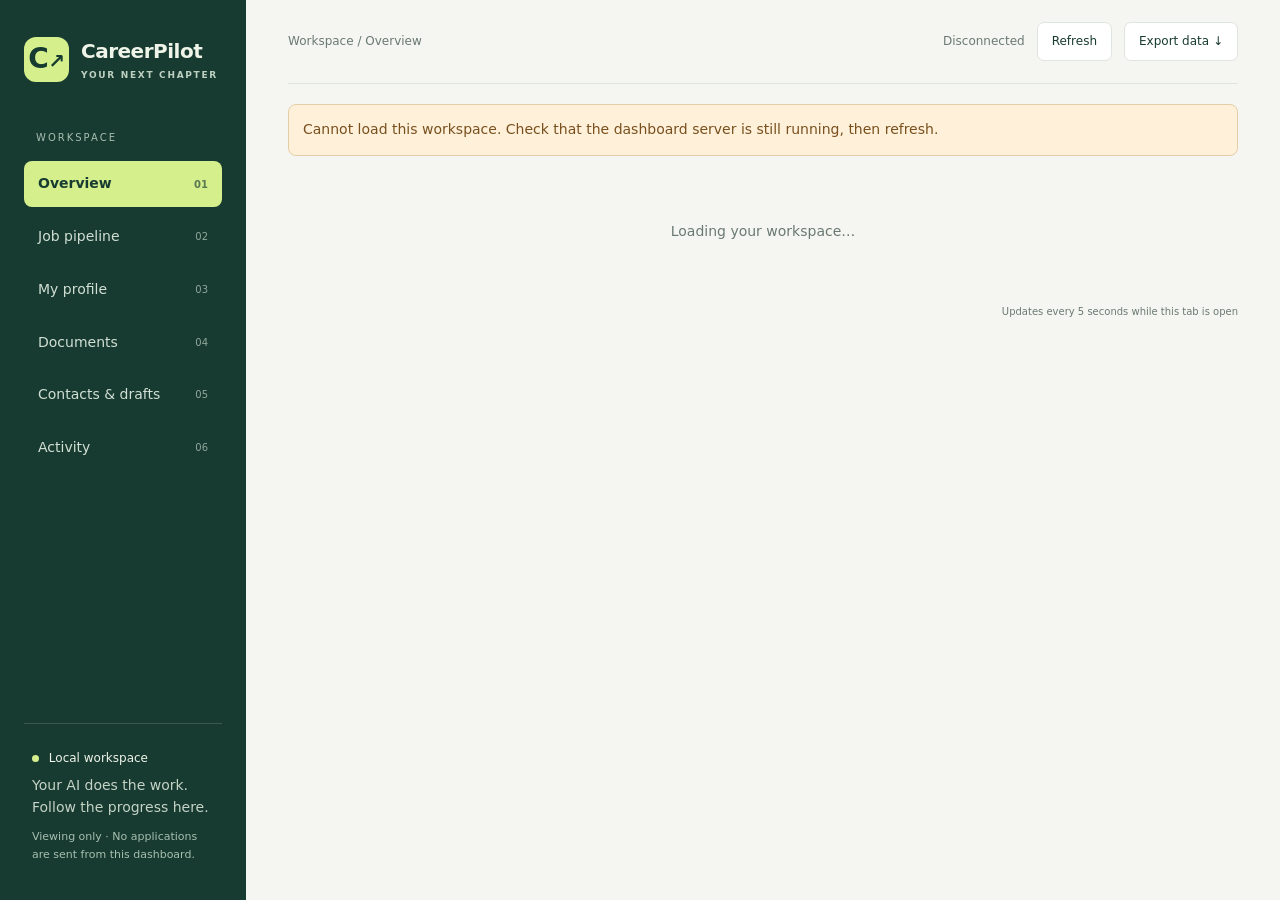
==== skills/careerpilot/assets/dashboard/index.html @ f0cd2e93 "Rename AI Job Toolkit to CareerPilot" ====
<!doctype html>
<html lang="en">
<head>
  <meta charset="utf-8">
  <meta name="viewport" content="width=device-width, initial-scale=1">
  <title>CareerPilot · Dashboard</title>
  <link rel="stylesheet" href="style.css">
  <script src="app.js" defer></script>
</head>
<body>
  <aside class="sidebar">
    <a class="brand" href="#overview"><span class="brand-mark">C<span>↗</span></span><span>CareerPilot<small>YOUR NEXT CHAPTER</small></span></a>
    <div class="nav-label">WORKSPACE</div>
    <nav aria-label="Main navigation">
      <button data-view="overview" class="active">Overview <span>01</span></button>
      <button data-view="jobs">Job pipeline <span>02</span></button>
      <button data-view="profile">My profile <span>03</span></button>
      <button data-view="documents">Documents <span>04</span></button>
      <button data-view="contacts">Contacts & drafts <span>05</span></button>
      <button data-view="activity">Activity <span>06</span></button>
    </nav>
    <div class="sidebar-note"><span class="live-dot"></span> Local workspace<p>Your AI does the work.<br>Follow the progress here.</p><small>Viewing only · No applications are sent from this dashboard.</small></div>
  </aside>
  <main>
    <header class="topbar"><span id="breadcrumb">Workspace / Overview</span><div class="top-actions"><span id="sync" role="status">Connecting…</span><button id="refresh" class="quiet">Refresh</button><a class="quiet" href="api/export" download>Export data ↓</a></div></header>
    <div id="error" role="alert" hidden></div>
    <div id="content" aria-live="off"><div class="empty">Loading your workspace…</div></div>
    <footer><span id="workspace"></span><span>Updates every 5 seconds while this tab is open</span></footer>
  </main>
  <dialog id="detail" aria-labelledby="detail-title"><div class="dialog-top"><span>APPLICATION DETAILS</span><button id="close-detail" class="quiet" aria-label="Close application details">Close ×</button></div><div id="detail-content"></div></dialog>
  <dialog id="prompt-dialog" aria-labelledby="prompt-title"><h2 id="prompt-title">Continue with your AI</h2><p>Copy this request into your Codex, Claude Code, or compatible agent chat. This dashboard does not start the agent.</p><label for="prompt-text">Request</label><textarea id="prompt-text" readonly rows="5"></textarea><div class="top-actions"><button id="copy-prompt" class="primary">Copy request</button><button id="close-prompt" class="quiet">Close</button></div><p id="copy-status" role="status"></p></dialog>
</body>
</html>
---- skills/careerpilot/assets/dashboard/style.css ----
:root{color-scheme:light;--ink:#183b31;--muted:#6b7973;--line:#dfe5df;--paper:#f5f6f1;--green:#214e3d;--lime:#d5ef8d;--white:#fff;--amber:#8b5b15}*{box-sizing:border-box}body{margin:0;background:var(--paper);color:var(--ink);font:14px/1.55 "Segoe UI",system-ui,sans-serif}button,input,select,textarea{font:inherit}button,a{touch-action:manipulation}button{cursor:pointer}a{color:var(--green);text-underline-offset:3px}button:focus-visible,a:focus-visible,input:focus-visible,select:focus-visible,textarea:focus-visible{outline:3px solid #9ab85b;outline-offset:3px}[hidden]{display:none!important}.sidebar{position:fixed;inset:0 auto 0 0;width:246px;background:#183b31;color:#eff4e9;padding:36px 24px;display:flex;flex-direction:column}.brand{display:flex;align-items:center;gap:12px;text-decoration:none;color:inherit;font-weight:650;font-size:20px;letter-spacing:-.5px}.brand-mark{background:var(--lime);color:#183b31;border-radius:12px;font-size:28px;width:45px;height:45px;text-align:center}.brand-mark span{font-size:20px}.brand small{font-size:9px;display:block;letter-spacing:1.7px;margin-top:2px;color:#bed0c1}.nav-label{font-size:10px;letter-spacing:2px;color:#a7beb0;margin:47px 12px 16px}nav{display:grid;gap:7px}nav button{border:0;border-radius:8px;background:transparent;color:#d1dfd4;text-align:left;padding:12px 14px;display:flex;justify-content:space-between}nav button span{font-size:10px;opacity:.65;align-self:center}nav button:hover{background:#244b3d}nav button.active{background:var(--lime);color:#183b31;font-weight:650}.sidebar-note{margin-top:auto;border-top:1px solid #3b5a4b;padding:25px 8px 0;font-size:12px}.sidebar-note p{color:#c5d3c7;font-size:14px}.sidebar-note small{color:#a7beb0;font-size:11px}.live-dot{display:inline-block;width:7px;height:7px;background:var(--lime);border-radius:50%;margin-right:6px}main{margin-left:246px;padding:0 42px;max-width:1850px}.topbar{min-height:84px;display:flex;align-items:center;justify-content:space-between;gap:15px;border-bottom:1px solid var(--line);color:var(--muted);font-size:12px}.top-actions{display:flex;align-items:center;gap:12px;flex-wrap:wrap}.quiet,.primary,.text-button{border:1px solid var(--line);background:white;border-radius:7px;color:var(--ink);padding:9px 14px;text-decoration:none;font-size:12px}.quiet:hover{background:#edf1e8}.primary{background:var(--green);color:white;border-color:var(--green);font-weight:600}.primary:hover{background:#153b2c}.text-button{border:0;background:none;padding:0;font-weight:650;font-size:14px;text-align:left}.text-button:hover{text-decoration:underline}#content{padding:35px 0 10px}.page-heading{display:flex;justify-content:space-between;align-items:center;gap:16px;margin-bottom:25px}.eyebrow{font-size:10px;font-weight:650;letter-spacing:2px;color:var(--muted);text-transform:uppercase}h1{font-size:34px;font-weight:600;letter-spacing:-1.2px;margin:3px 0 8px;line-height:1.2}h2{font-size:18px;letter-spacing:-.3px;margin:0 0 8px}h3{font-size:14px;margin:0 0 6px}p{margin:8px 0}small,.muted{color:var(--muted)}.page-heading p{color:var(--muted);margin:0}.hero{background:#e9eedc;border:1px solid #dbe4c8;border-radius:14px;padding:26px 30px;display:flex;justify-content:space-between;align-items:center;gap:22px;margin-bottom:24px}.hero h2{font-size:25px;font-weight:550}.hero p{max-width:650px;color:#5d6e5a}.stats{display:grid;grid-template-columns:repeat(4,minmax(0,1fr));gap:16px;margin-bottom:24px}.stat{background:white;border:1px solid var(--line);border-radius:11px;padding:20px;text-align:left;color:var(--ink)}.stat:hover{border-color:#a9bd9a}.stat strong{display:block;font-size:34px;font-weight:550;letter-spacing:-1px;margin:9px 0 0}.stat small{font-size:11px}.stat .label{font-size:12px;color:var(--muted)}.grid{display:grid;grid-template-columns:minmax(0,1.5fr) minmax(280px,1fr);gap:22px}.panel{background:white;border:1px solid var(--line);border-radius:12px;padding:24px;margin-bottom:22px;min-width:0}.panel-head{display:flex;align-items:center;justify-content:space-between;gap:12px;margin-bottom:17px}.panel-head h2{margin:0}.panel-head small{font-size:11px}.row{padding:15px 0;border-bottom:1px solid #edf0eb;display:flex;align-items:flex-start;justify-content:space-between;gap:18px}.row:last-child{border-bottom:0;padding-bottom:0}.row:first-child{padding-top:0}.row small{display:block;margin-top:3px}.row>div{min-width:0;overflow-wrap:anywhere}.pill{white-space:nowrap;display:inline-block;border-radius:5px;background:#eff2ed;color:#59665b;font-size:11px;padding:4px 8px;font-weight:600}.pill.green{background:#e6efdb;color:#3b622d}.pill.amber{background:#fff0d9;color:#885716}.pill.blue{background:#e8eff4;color:#426276}.pill.red{background:#f8e8e3;color:#914b35}.empty{padding:30px 15px;text-align:center;color:var(--muted)}.empty strong{display:block;color:var(--ink);font-size:16px;font-weight:550}.empty p{max-width:460px;margin:8px auto 18px}.toolbar{display:flex;gap:12px;flex-wrap:wrap;margin-bottom:20px}.toolbar input{flex:1;min-width:200px}.toolbar input,.toolbar select{border:1px solid var(--line);border-radius:8px;background:white;padding:11px 14px;color:var(--ink)}.table-wrap{overflow-x:auto;background:white;border:1px solid var(--line);border-radius:12px}table{width:100%;border-collapse:collapse;text-align:left}th{font-weight:550;color:var(--muted);font-size:11px;background:#fafbf7;letter-spacing:.5px}th,td{padding:17px 20px;border-bottom:1px solid #edf0eb;vertical-align:top}tr:last-child td{border:0}td small{display:block;margin-top:4px}td .text-button{min-width:160px}.fit{font-size:19px;font-weight:600;white-space:nowrap}.fit small{font-size:11px;font-weight:400;display:inline}.count-label{font-size:12px;color:var(--muted);margin-bottom:12px}.steps{display:grid;gap:15px}.step{display:flex;gap:12px;align-items:flex-start}.step-num{border:1px solid var(--line);border-radius:50%;width:28px;height:28px;display:grid;place-items:center;flex-shrink:0;font-size:12px}.step.done .step-num{background:#e6efdb;border-color:#e6efdb}.step p{font-size:12px;color:var(--muted);margin:1px 0}.callout{border-left:3px solid #b9cd87;background:#f2f5e9;padding:14px 18px;margin:15px 0}.callout.warning{background:#fff6e8;border-color:#d2a65e}.chips{display:flex;gap:7px;flex-wrap:wrap}.chip{background:#eff3e7;border-radius:6px;padding:5px 10px;font-size:12px}.facts{margin:0;display:grid;grid-template-columns:minmax(120px,190px) minmax(0,1fr);gap:12px 20px}.facts dt{font-size:12px;color:var(--muted);overflow-wrap:anywhere}.facts dd{margin:0;min-width:0;overflow-wrap:anywhere}.facts .facts{grid-template-columns:minmax(90px,140px) minmax(0,1fr);font-size:13px}.value-list{margin:0;padding-left:18px}.value-list li{padding-bottom:7px}.prose{white-space:pre-wrap;overflow-wrap:anywhere;font-family:inherit;margin:0}.link-row{display:flex;gap:14px;flex-wrap:wrap;font-size:12px;margin-top:10px}details{border-top:1px solid var(--line);padding:14px 0}summary{cursor:pointer;font-weight:600;margin-bottom:12px}.date{font-size:11px;color:var(--muted);white-space:nowrap}.timeline-item{border-left:2px solid #dce6ce;padding:0 0 22px 18px;margin-left:4px}.timeline-item p{margin:3px 0;font-size:13px}.timeline-item:last-child{padding-bottom:0}.warning-text{color:var(--amber)}#error{background:#fff0d9;border:1px solid #e5cda5;border-radius:8px;padding:14px;margin-top:20px;color:#78501e}footer{display:flex;justify-content:space-between;flex-wrap:wrap;gap:10px;padding:22px 0 30px;color:var(--muted);font-size:10px;overflow-wrap:anywhere}dialog{border:1px solid var(--line);border-radius:15px;max-width:850px;width:calc(100% - 40px);max-height:90vh;padding:28px;color:var(--ink);box-shadow:0 20px 100px #10261c30}dialog::backdrop{background:#132c2366}#prompt-dialog{max-width:620px}textarea{display:block;width:100%;margin:8px 0 15px;border:1px solid var(--line);border-radius:8px;padding:12px;resize:vertical}.dialog-top{display:flex;align-items:center;justify-content:space-between;gap:15px;font-size:10px;letter-spacing:1px;color:var(--muted);margin-bottom:22px}dialog h2{font-size:25px}dialog h3{margin:20px 0 10px}.detail-meta{display:flex;align-items:center;gap:10px;flex-wrap:wrap;margin-bottom:15px}.detail-section{padding:18px 0;border-top:1px solid var(--line)}.detail-section h3{margin-top:0}.mobile-only{display:none}@media(min-width:1600px){main{padding:0 60px}.stats{gap:24px}}@media(max-width:1100px){.sidebar{width:205px;padding:28px 16px}main{margin-left:205px;padding:0 24px}.brand{font-size:18px}.grid{grid-template-columns:1fr}.stats{gap:10px}.stat{padding:15px}.topbar{align-items:flex-start;padding:20px 0;flex-direction:column}}@media(max-width:700px){.sidebar{position:static;width:auto;padding:18px 20px}.brand{font-size:20px}.brand small,.nav-label,.sidebar-note{display:none}nav{display:flex;overflow-x:auto;margin-top:18px;gap:6px}nav button{white-space:nowrap;padding:9px 12px;font-size:12px}nav button span{display:none}main{margin:0;padding:0 18px}.topbar{gap:10px;font-size:11px}.top-actions{gap:8px}#sync{font-size:10px}.quiet,.primary{padding:8px 10px}#content{padding-top:24px}.page-heading{align-items:flex-start}h1{font-size:29px}.hero{padding:22px;align-items:flex-start;flex-direction:column}.hero h2{font-size:22px}.stats{grid-template-columns:repeat(2,minmax(0,1fr))}.stat strong{font-size:28px}.panel{padding:18px}.facts{grid-template-columns:1fr;gap:5px}.facts dd{margin-bottom:10px}.facts .facts{grid-template-columns:1fr}.row{gap:8px}.row .pill{white-space:normal;text-align:right;max-width:100px}dialog{padding:20px}.page-heading .primary{max-width:120px}footer{font-size:9px}}
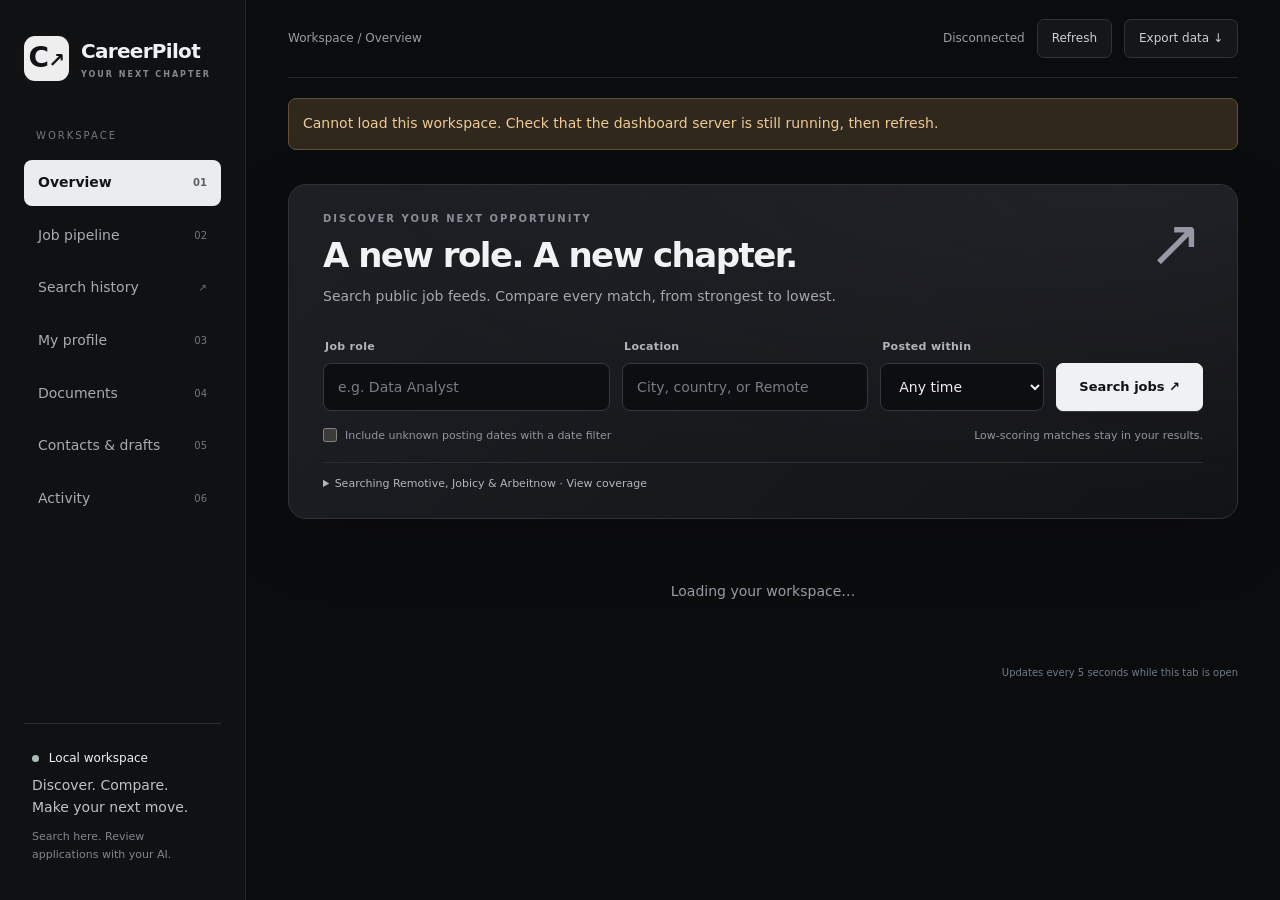
==== commit 51c3bca8: "Add dark dashboard, direct job search, posting dates and saved search lists" ====
--- a/skills/careerpilot/assets/dashboard/index.html
+++ b/skills/careerpilot/assets/dashboard/index.html
@@ -14,16 +14,29 @@
     <nav aria-label="Main navigation">
       <button data-view="overview" class="active">Overview <span>01</span></button>
       <button data-view="jobs">Job pipeline <span>02</span></button>
+      <button data-view="history">Search history <span>↗</span></button>
       <button data-view="profile">My profile <span>03</span></button>
       <button data-view="documents">Documents <span>04</span></button>
       <button data-view="contacts">Contacts & drafts <span>05</span></button>
       <button data-view="activity">Activity <span>06</span></button>
     </nav>
-    <div class="sidebar-note"><span class="live-dot"></span> Local workspace<p>Your AI does the work.<br>Follow the progress here.</p><small>Viewing only · No applications are sent from this dashboard.</small></div>
+    <div class="sidebar-note"><span class="live-dot"></span> Local workspace<p>Discover. Compare.<br>Make your next move.</p><small>Search here. Review applications with your AI.</small></div>
   </aside>
   <main>
     <header class="topbar"><span id="breadcrumb">Workspace / Overview</span><div class="top-actions"><span id="sync" role="status">Connecting…</span><button id="refresh" class="quiet">Refresh</button><a class="quiet" href="api/export" download>Export data ↓</a></div></header>
     <div id="error" role="alert" hidden></div>
+    <section class="search-hub" aria-labelledby="search-title">
+      <div class="search-heading"><div><div class="eyebrow">DISCOVER YOUR NEXT OPPORTUNITY</div><h1 id="search-title">A new role. A new chapter.</h1><p>Search public job feeds. Compare every match, from strongest to lowest.</p></div><span class="hub-mark" aria-hidden="true">↗</span></div>
+      <form id="job-search-form">
+        <div class="search-field"><label for="role-input">Job role</label><input id="role-input" name="role" placeholder="e.g. Data Analyst" required maxlength="120" autocomplete="off"></div>
+        <div class="search-field"><label for="location-input">Location</label><input id="location-input" name="location" placeholder="City, country, or Remote" required maxlength="120" autocomplete="off"></div>
+        <div class="search-field"><label for="posted-input">Posted within</label><select id="posted-input" name="posted_within"><option value="any">Any time</option><option value="1">Last 24 hours</option><option value="7">Last 7 days</option><option value="30">Last 30 days</option></select></div>
+        <button id="start-search" class="primary" type="submit">Search jobs <span aria-hidden="true">↗</span></button>
+      </form>
+      <div class="search-options"><label><input id="unknown-dates" type="checkbox"> Include unknown posting dates with a date filter</label><span>Low-scoring matches stay in your results.</span></div>
+      <div id="search-feedback" role="status" aria-live="polite"></div>
+      <details class="source-info"><summary>Searching Remotive, Jobicy & Arbeitnow · View coverage</summary><p>Remotive and Jobicy cover remote roles. Arbeitnow focuses on Europe, primarily Germany. Location matching is textual; check remote eligibility before applying. This is a limited set of public feeds, not every job board. LinkedIn and Indeed are not searched here.</p><p>Remotive’s public feed is delayed by 24 hours and cached for 6 hours. Jobicy’s feed covers the last 7 days. Jobicy and Arbeitnow are cached for 1 hour; each refresh reads up to 5 pages. Every saved list records source fetch times and any coverage limits. Unknown posting dates are never replaced by the fetch date.</p></details>
+    </section>
     <div id="content" aria-live="off"><div class="empty">Loading your workspace…</div></div>
     <footer><span id="workspace"></span><span>Updates every 5 seconds while this tab is open</span></footer>
   </main>
--- a/skills/careerpilot/assets/dashboard/style.css
+++ b/skills/careerpilot/assets/dashboard/style.css
@@ -1 +1,336 @@
-:root{color-scheme:light;--ink:#183b31;--muted:#6b7973;--line:#dfe5df;--paper:#f5f6f1;--green:#214e3d;--lime:#d5ef8d;--white:#fff;--amber:#8b5b15}*{box-sizing:border-box}body{margin:0;background:var(--paper);color:var(--ink);font:14px/1.55 "Segoe UI",system-ui,sans-serif}button,input,select,textarea{font:inherit}button,a{touch-action:manipulation}button{cursor:pointer}a{color:var(--green);text-underline-offset:3px}button:focus-visible,a:focus-visible,input:focus-visible,select:focus-visible,textarea:focus-visible{outline:3px solid #9ab85b;outline-offset:3px}[hidden]{display:none!important}.sidebar{position:fixed;inset:0 auto 0 0;width:246px;background:#183b31;color:#eff4e9;padding:36px 24px;display:flex;flex-direction:column}.brand{display:flex;align-items:center;gap:12px;text-decoration:none;color:inherit;font-weight:650;font-size:20px;letter-spacing:-.5px}.brand-mark{background:var(--lime);color:#183b31;border-radius:12px;font-size:28px;width:45px;height:45px;text-align:center}.brand-mark span{font-size:20px}.brand small{font-size:9px;display:block;letter-spacing:1.7px;margin-top:2px;color:#bed0c1}.nav-label{font-size:10px;letter-spacing:2px;color:#a7beb0;margin:47px 12px 16px}nav{display:grid;gap:7px}nav button{border:0;border-radius:8px;background:transparent;color:#d1dfd4;text-align:left;padding:12px 14px;display:flex;justify-content:space-between}nav button span{font-size:10px;opacity:.65;align-self:center}nav button:hover{background:#244b3d}nav button.active{background:var(--lime);color:#183b31;font-weight:650}.sidebar-note{margin-top:auto;border-top:1px solid #3b5a4b;padding:25px 8px 0;font-size:12px}.sidebar-note p{color:#c5d3c7;font-size:14px}.sidebar-note small{color:#a7beb0;font-size:11px}.live-dot{display:inline-block;width:7px;height:7px;background:var(--lime);border-radius:50%;margin-right:6px}main{margin-left:246px;padding:0 42px;max-width:1850px}.topbar{min-height:84px;display:flex;align-items:center;justify-content:space-between;gap:15px;border-bottom:1px solid var(--line);color:var(--muted);font-size:12px}.top-actions{display:flex;align-items:center;gap:12px;flex-wrap:wrap}.quiet,.primary,.text-button{border:1px solid var(--line);background:white;border-radius:7px;color:var(--ink);padding:9px 14px;text-decoration:none;font-size:12px}.quiet:hover{background:#edf1e8}.primary{background:var(--green);color:white;border-color:var(--green);font-weight:600}.primary:hover{background:#153b2c}.text-button{border:0;background:none;padding:0;font-weight:650;font-size:14px;text-align:left}.text-button:hover{text-decoration:underline}#content{padding:35px 0 10px}.page-heading{display:flex;justify-content:space-between;align-items:center;gap:16px;margin-bottom:25px}.eyebrow{font-size:10px;font-weight:650;letter-spacing:2px;color:var(--muted);text-transform:uppercase}h1{font-size:34px;font-weight:600;letter-spacing:-1.2px;margin:3px 0 8px;line-height:1.2}h2{font-size:18px;letter-spacing:-.3px;margin:0 0 8px}h3{font-size:14px;margin:0 0 6px}p{margin:8px 0}small,.muted{color:var(--muted)}.page-heading p{color:var(--muted);margin:0}.hero{background:#e9eedc;border:1px solid #dbe4c8;border-radius:14px;padding:26px 30px;display:flex;justify-content:space-between;align-items:center;gap:22px;margin-bottom:24px}.hero h2{font-size:25px;font-weight:550}.hero p{max-width:650px;color:#5d6e5a}.stats{display:grid;grid-template-columns:repeat(4,minmax(0,1fr));gap:16px;margin-bottom:24px}.stat{background:white;border:1px solid var(--line);border-radius:11px;padding:20px;text-align:left;color:var(--ink)}.stat:hover{border-color:#a9bd9a}.stat strong{display:block;font-size:34px;font-weight:550;letter-spacing:-1px;margin:9px 0 0}.stat small{font-size:11px}.stat .label{font-size:12px;color:var(--muted)}.grid{display:grid;grid-template-columns:minmax(0,1.5fr) minmax(280px,1fr);gap:22px}.panel{background:white;border:1px solid var(--line);border-radius:12px;padding:24px;margin-bottom:22px;min-width:0}.panel-head{display:flex;align-items:center;justify-content:space-between;gap:12px;margin-bottom:17px}.panel-head h2{margin:0}.panel-head small{font-size:11px}.row{padding:15px 0;border-bottom:1px solid #edf0eb;display:flex;align-items:flex-start;justify-content:space-between;gap:18px}.row:last-child{border-bottom:0;padding-bottom:0}.row:first-child{padding-top:0}.row small{display:block;margin-top:3px}.row>div{min-width:0;overflow-wrap:anywhere}.pill{white-space:nowrap;display:inline-block;border-radius:5px;background:#eff2ed;color:#59665b;font-size:11px;padding:4px 8px;font-weight:600}.pill.green{background:#e6efdb;color:#3b622d}.pill.amber{background:#fff0d9;color:#885716}.pill.blue{background:#e8eff4;color:#426276}.pill.red{background:#f8e8e3;color:#914b35}.empty{padding:30px 15px;text-align:center;color:var(--muted)}.empty strong{display:block;color:var(--ink);font-size:16px;font-weight:550}.empty p{max-width:460px;margin:8px auto 18px}.toolbar{display:flex;gap:12px;flex-wrap:wrap;margin-bottom:20px}.toolbar input{flex:1;min-width:200px}.toolbar input,.toolbar select{border:1px solid var(--line);border-radius:8px;background:white;padding:11px 14px;color:var(--ink)}.table-wrap{overflow-x:auto;background:white;border:1px solid var(--line);border-radius:12px}table{width:100%;border-collapse:collapse;text-align:left}th{font-weight:550;color:var(--muted);font-size:11px;background:#fafbf7;letter-spacing:.5px}th,td{padding:17px 20px;border-bottom:1px solid #edf0eb;vertical-align:top}tr:last-child td{border:0}td small{display:block;margin-top:4px}td .text-button{min-width:160px}.fit{font-size:19px;font-weight:600;white-space:nowrap}.fit small{font-size:11px;font-weight:400;display:inline}.count-label{font-size:12px;color:var(--muted);margin-bottom:12px}.steps{display:grid;gap:15px}.step{display:flex;gap:12px;align-items:flex-start}.step-num{border:1px solid var(--line);border-radius:50%;width:28px;height:28px;display:grid;place-items:center;flex-shrink:0;font-size:12px}.step.done .step-num{background:#e6efdb;border-color:#e6efdb}.step p{font-size:12px;color:var(--muted);margin:1px 0}.callout{border-left:3px solid #b9cd87;background:#f2f5e9;padding:14px 18px;margin:15px 0}.callout.warning{background:#fff6e8;border-color:#d2a65e}.chips{display:flex;gap:7px;flex-wrap:wrap}.chip{background:#eff3e7;border-radius:6px;padding:5px 10px;font-size:12px}.facts{margin:0;display:grid;grid-template-columns:minmax(120px,190px) minmax(0,1fr);gap:12px 20px}.facts dt{font-size:12px;color:var(--muted);overflow-wrap:anywhere}.facts dd{margin:0;min-width:0;overflow-wrap:anywhere}.facts .facts{grid-template-columns:minmax(90px,140px) minmax(0,1fr);font-size:13px}.value-list{margin:0;padding-left:18px}.value-list li{padding-bottom:7px}.prose{white-space:pre-wrap;overflow-wrap:anywhere;font-family:inherit;margin:0}.link-row{display:flex;gap:14px;flex-wrap:wrap;font-size:12px;margin-top:10px}details{border-top:1px solid var(--line);padding:14px 0}summary{cursor:pointer;font-weight:600;margin-bottom:12px}.date{font-size:11px;color:var(--muted);white-space:nowrap}.timeline-item{border-left:2px solid #dce6ce;padding:0 0 22px 18px;margin-left:4px}.timeline-item p{margin:3px 0;font-size:13px}.timeline-item:last-child{padding-bottom:0}.warning-text{color:var(--amber)}#error{background:#fff0d9;border:1px solid #e5cda5;border-radius:8px;padding:14px;margin-top:20px;color:#78501e}footer{display:flex;justify-content:space-between;flex-wrap:wrap;gap:10px;padding:22px 0 30px;color:var(--muted);font-size:10px;overflow-wrap:anywhere}dialog{border:1px solid var(--line);border-radius:15px;max-width:850px;width:calc(100% - 40px);max-height:90vh;padding:28px;color:var(--ink);box-shadow:0 20px 100px #10261c30}dialog::backdrop{background:#132c2366}#prompt-dialog{max-width:620px}textarea{display:block;width:100%;margin:8px 0 15px;border:1px solid var(--line);border-radius:8px;padding:12px;resize:vertical}.dialog-top{display:flex;align-items:center;justify-content:space-between;gap:15px;font-size:10px;letter-spacing:1px;color:var(--muted);margin-bottom:22px}dialog h2{font-size:25px}dialog h3{margin:20px 0 10px}.detail-meta{display:flex;align-items:center;gap:10px;flex-wrap:wrap;margin-bottom:15px}.detail-section{padding:18px 0;border-top:1px solid var(--line)}.detail-section h3{margin-top:0}.mobile-only{display:none}@media(min-width:1600px){main{padding:0 60px}.stats{gap:24px}}@media(max-width:1100px){.sidebar{width:205px;padding:28px 16px}main{margin-left:205px;padding:0 24px}.brand{font-size:18px}.grid{grid-template-columns:1fr}.stats{gap:10px}.stat{padding:15px}.topbar{align-items:flex-start;padding:20px 0;flex-direction:column}}@media(max-width:700px){.sidebar{position:static;width:auto;padding:18px 20px}.brand{font-size:20px}.brand small,.nav-label,.sidebar-note{display:none}nav{display:flex;overflow-x:auto;margin-top:18px;gap:6px}nav button{white-space:nowrap;padding:9px 12px;font-size:12px}nav button span{display:none}main{margin:0;padding:0 18px}.topbar{gap:10px;font-size:11px}.top-actions{gap:8px}#sync{font-size:10px}.quiet,.primary{padding:8px 10px}#content{padding-top:24px}.page-heading{align-items:flex-start}h1{font-size:29px}.hero{padding:22px;align-items:flex-start;flex-direction:column}.hero h2{font-size:22px}.stats{grid-template-columns:repeat(2,minmax(0,1fr))}.stat strong{font-size:28px}.panel{padding:18px}.facts{grid-template-columns:1fr;gap:5px}.facts dd{margin-bottom:10px}.facts .facts{grid-template-columns:1fr}.row{gap:8px}.row .pill{white-space:normal;text-align:right;max-width:100px}dialog{padding:20px}.page-heading .primary{max-width:120px}footer{font-size:9px}}
+:root{color-scheme:light;--ink:#183b31;--muted:#6b7973;--line:#dfe5df;--paper:#f5f6f1;--green:#214e3d;--lime:#d5ef8d;--white:#fff;--amber:#8b5b15}
+*{box-sizing:border-box}
+body{margin:0;background:var(--paper);color:var(--ink);font:14px/1.55 "Segoe UI",system-ui,sans-serif}
+button,input,select,textarea{font:inherit}
+button,a{touch-action:manipulation}
+button{cursor:pointer}
+a{color:var(--green);text-underline-offset:3px}
+button:focus-visible,a:focus-visible,input:focus-visible,select:focus-visible,textarea:focus-visible{outline:3px solid #9ab85b;outline-offset:3px}
+[hidden]{display:none!important}
+.sidebar{position:fixed;inset:0 auto 0 0;width:246px;background:#183b31;color:#eff4e9;padding:36px 24px;display:flex;flex-direction:column}
+.brand{display:flex;align-items:center;gap:12px;text-decoration:none;color:inherit;font-weight:650;font-size:20px;letter-spacing:-.5px}
+.brand-mark{background:var(--lime);color:#183b31;border-radius:12px;font-size:28px;width:45px;height:45px;text-align:center}
+.brand-mark span{font-size:20px}
+.brand small{font-size:9px;display:block;letter-spacing:1.7px;margin-top:2px;color:#bed0c1}
+.nav-label{font-size:10px;letter-spacing:2px;color:#a7beb0;margin:47px 12px 16px}
+nav{display:grid;gap:7px}
+nav button{border:0;border-radius:8px;background:transparent;color:#d1dfd4;text-align:left;padding:12px 14px;display:flex;justify-content:space-between}
+nav button span{font-size:10px;opacity:.65;align-self:center}
+nav button:hover{background:#244b3d}
+nav button.active{background:var(--lime);color:#183b31;font-weight:650}
+.sidebar-note{margin-top:auto;border-top:1px solid #3b5a4b;padding:25px 8px 0;font-size:12px}
+.sidebar-note p{color:#c5d3c7;font-size:14px}
+.sidebar-note small{color:#a7beb0;font-size:11px}
+.live-dot{display:inline-block;width:7px;height:7px;background:var(--lime);border-radius:50%;margin-right:6px}
+main{margin-left:246px;padding:0 42px;max-width:1850px}
+.topbar{min-height:84px;display:flex;align-items:center;justify-content:space-between;gap:15px;border-bottom:1px solid var(--line);color:var(--muted);font-size:12px}
+.top-actions{display:flex;align-items:center;gap:12px;flex-wrap:wrap}
+.quiet,.primary,.text-button{border:1px solid var(--line);background:white;border-radius:7px;color:var(--ink);padding:9px 14px;text-decoration:none;font-size:12px}
+.quiet:hover{background:#edf1e8}
+.primary{background:var(--green);color:white;border-color:var(--green);font-weight:600}
+.primary:hover{background:#153b2c}
+.text-button{border:0;background:none;padding:0;font-weight:650;font-size:14px;text-align:left}
+.text-button:hover{text-decoration:underline}
+#content{padding:35px 0 10px}
+.page-heading{display:flex;justify-content:space-between;align-items:center;gap:16px;margin-bottom:25px}
+.eyebrow{font-size:10px;font-weight:650;letter-spacing:2px;color:var(--muted);text-transform:uppercase}
+h1{font-size:34px;font-weight:600;letter-spacing:-1.2px;margin:3px 0 8px;line-height:1.2}
+h2{font-size:18px;letter-spacing:-.3px;margin:0 0 8px}
+h3{font-size:14px;margin:0 0 6px}
+p{margin:8px 0}
+small,.muted{color:var(--muted)}
+.page-heading p{color:var(--muted);margin:0}
+.hero{background:#e9eedc;border:1px solid #dbe4c8;border-radius:14px;padding:26px 30px;display:flex;justify-content:space-between;align-items:center;gap:22px;margin-bottom:24px}
+.hero h2{font-size:25px;font-weight:550}
+.hero p{max-width:650px;color:#5d6e5a}
+.stats{display:grid;grid-template-columns:repeat(4,minmax(0,1fr));gap:16px;margin-bottom:24px}
+.stat{background:white;border:1px solid var(--line);border-radius:11px;padding:20px;text-align:left;color:var(--ink)}
+.stat:hover{border-color:#a9bd9a}
+.stat strong{display:block;font-size:34px;font-weight:550;letter-spacing:-1px;margin:9px 0 0}
+.stat small{font-size:11px}
+.stat .label{font-size:12px;color:var(--muted)}
+.grid{display:grid;grid-template-columns:minmax(0,1.5fr) minmax(280px,1fr);gap:22px}
+.panel{background:white;border:1px solid var(--line);border-radius:12px;padding:24px;margin-bottom:22px;min-width:0}
+.panel-head{display:flex;align-items:center;justify-content:space-between;gap:12px;margin-bottom:17px}
+.panel-head h2{margin:0}
+.panel-head small{font-size:11px}
+.row{padding:15px 0;border-bottom:1px solid #edf0eb;display:flex;align-items:flex-start;justify-content:space-between;gap:18px}
+.row:last-child{border-bottom:0;padding-bottom:0}
+.row:first-child{padding-top:0}
+.row small{display:block;margin-top:3px}
+.row>div{min-width:0;overflow-wrap:anywhere}
+.pill{white-space:nowrap;display:inline-block;border-radius:5px;background:#eff2ed;color:#59665b;font-size:11px;padding:4px 8px;font-weight:600}
+.pill.green{background:#e6efdb;color:#3b622d}
+.pill.amber{background:#fff0d9;color:#885716}
+.pill.blue{background:#e8eff4;color:#426276}
+.pill.red{background:#f8e8e3;color:#914b35}
+.empty{padding:30px 15px;text-align:center;color:var(--muted)}
+.empty strong{display:block;color:var(--ink);font-size:16px;font-weight:550}
+.empty p{max-width:460px;margin:8px auto 18px}
+.toolbar{display:flex;gap:12px;flex-wrap:wrap;margin-bottom:20px}
+.toolbar input{flex:1;min-width:200px}
+.toolbar input,.toolbar select{border:1px solid var(--line);border-radius:8px;background:white;padding:11px 14px;color:var(--ink)}
+.table-wrap{overflow-x:auto;background:white;border:1px solid var(--line);border-radius:12px}
+table{width:100%;border-collapse:collapse;text-align:left}
+th{font-weight:550;color:var(--muted);font-size:11px;background:#fafbf7;letter-spacing:.5px}
+th,td{padding:17px 20px;border-bottom:1px solid #edf0eb;vertical-align:top}
+tr:last-child td{border:0}
+td small{display:block;margin-top:4px}
+td .text-button{min-width:160px}
+.fit{font-size:19px;font-weight:600;white-space:nowrap}
+.fit small{font-size:11px;font-weight:400;display:inline}
+.count-label{font-size:12px;color:var(--muted);margin-bottom:12px}
+.steps{display:grid;gap:15px}
+.step{display:flex;gap:12px;align-items:flex-start}
+.step-num{border:1px solid var(--line);border-radius:50%;width:28px;height:28px;display:grid;place-items:center;flex-shrink:0;font-size:12px}
+.step.done .step-num{background:#e6efdb;border-color:#e6efdb}
+.step p{font-size:12px;color:var(--muted);margin:1px 0}
+.callout{border-left:3px solid #b9cd87;background:#f2f5e9;padding:14px 18px;margin:15px 0}
+.callout.warning{background:#fff6e8;border-color:#d2a65e}
+.chips{display:flex;gap:7px;flex-wrap:wrap}
+.chip{background:#eff3e7;border-radius:6px;padding:5px 10px;font-size:12px}
+.facts{margin:0;display:grid;grid-template-columns:minmax(120px,190px) minmax(0,1fr);gap:12px 20px}
+.facts dt{font-size:12px;color:var(--muted);overflow-wrap:anywhere}
+.facts dd{margin:0;min-width:0;overflow-wrap:anywhere}
+.facts .facts{grid-template-columns:minmax(90px,140px) minmax(0,1fr);font-size:13px}
+.value-list{margin:0;padding-left:18px}
+.value-list li{padding-bottom:7px}
+.prose{white-space:pre-wrap;overflow-wrap:anywhere;font-family:inherit;margin:0}
+.link-row{display:flex;gap:14px;flex-wrap:wrap;font-size:12px;margin-top:10px}
+details{border-top:1px solid var(--line);padding:14px 0}
+summary{cursor:pointer;font-weight:600;margin-bottom:12px}
+.date{font-size:11px;color:var(--muted);white-space:nowrap}
+.timeline-item{border-left:2px solid #dce6ce;padding:0 0 22px 18px;margin-left:4px}
+.timeline-item p{margin:3px 0;font-size:13px}
+.timeline-item:last-child{padding-bottom:0}
+.warning-text{color:var(--amber)}
+#error{background:#fff0d9;border:1px solid #e5cda5;border-radius:8px;padding:14px;margin-top:20px;color:#78501e}
+footer{display:flex;justify-content:space-between;flex-wrap:wrap;gap:10px;padding:22px 0 30px;color:var(--muted);font-size:10px;overflow-wrap:anywhere}
+dialog{border:1px solid var(--line);border-radius:15px;max-width:850px;width:calc(100% - 40px);max-height:90vh;padding:28px;color:var(--ink);box-shadow:0 20px 100px #10261c30}
+dialog::backdrop{background:#132c2366}
+#prompt-dialog{max-width:620px}
+textarea{display:block;width:100%;margin:8px 0 15px;border:1px solid var(--line);border-radius:8px;padding:12px;resize:vertical}
+.dialog-top{display:flex;align-items:center;justify-content:space-between;gap:15px;font-size:10px;letter-spacing:1px;color:var(--muted);margin-bottom:22px}
+dialog h2{font-size:25px}
+dialog h3{margin:20px 0 10px}
+.detail-meta{display:flex;align-items:center;gap:10px;flex-wrap:wrap;margin-bottom:15px}
+.detail-section{padding:18px 0;border-top:1px solid var(--line)}
+.detail-section h3{margin-top:0}
+.mobile-only{display:none}
+@media(min-width:1600px){main{padding:0 60px}
+.stats{gap:24px}
+}
+@media(max-width:1100px){.sidebar{width:205px;padding:28px 16px}
+main{margin-left:205px;padding:0 24px}
+.brand{font-size:18px}
+.grid{grid-template-columns:1fr}
+.stats{gap:10px}
+.stat{padding:15px}
+.topbar{align-items:flex-start;padding:20px 0;flex-direction:column}
+}
+@media(max-width:700px){.sidebar{position:static;width:auto;padding:18px 20px}
+.brand{font-size:20px}
+.brand small,.nav-label,.sidebar-note{display:none}
+nav{display:flex;overflow-x:auto;margin-top:18px;gap:6px}
+nav button{white-space:nowrap;padding:9px 12px;font-size:12px}
+nav button span{display:none}
+main{margin:0;padding:0 18px}
+.topbar{gap:10px;font-size:11px}
+.top-actions{gap:8px}
+#sync{font-size:10px}
+.quiet,.primary{padding:8px 10px}
+#content{padding-top:24px}
+.page-heading{align-items:flex-start}
+h1{font-size:29px}
+.hero{padding:22px;align-items:flex-start;flex-direction:column}
+.hero h2{font-size:22px}
+.stats{grid-template-columns:repeat(2,minmax(0,1fr))}
+.stat strong{font-size:28px}
+.panel{padding:18px}
+.facts{grid-template-columns:1fr;gap:5px}
+.facts dd{margin-bottom:10px}
+.facts .facts{grid-template-columns:1fr}
+.row{gap:8px}
+.row .pill{white-space:normal;text-align:right;max-width:100px}
+dialog{padding:20px}
+.page-heading .primary{max-width:120px}
+footer{font-size:9px}
+}
+
+:root{color-scheme:dark;--ink:#f1f2f3;--muted:#9b9da4;--line:#2b2d32;--paper:#0b0c0e;--green:#eceef0;--lime:#ededee;--white:#141518;--amber:#e5ba79}
+
+body{background:#0b0c0e;color:var(--ink);font-family:"Segoe UI",system-ui,sans-serif}
+
+.sidebar{background:#101113;border-right:1px solid #232428;color:#f0f1f3}
+
+.brand{font-size:20px;letter-spacing:-.7px}
+.brand-mark{background:#eeeeef;color:#131417;border-radius:11px;box-shadow:0 0 30px #ffffff08}
+.brand small{color:#858890;letter-spacing:2px;font-size:8px}
+
+.nav-label{color:#757880}
+nav button{color:#a8abb2}
+nav button:hover{background:#1e2024;color:#fff}
+nav button.active{background:#eaecee;color:#141518}
+
+.sidebar-note{border-color:#2c2e33}
+.sidebar-note p{color:#c0c2c7}
+.sidebar-note small{color:#82858e}
+.live-dot{background:#a7c0b5}
+
+.topbar{border-color:#24262b;min-height:78px}
+.top-actions .quiet{background:#151619;color:#ced0d5;border-color:#303238}
+.top-actions .quiet:hover{background:#25272d}
+
+.quiet{background:#1d1f24;color:#e1e3e7;border-color:#34363c}
+.quiet:hover{background:#2b2e35}
+.primary{background:#f0f1f3;border-color:#f0f1f3;color:#101114;font-weight:650;box-shadow:0 1px 0 #ffffff22}
+.primary:hover{background:#d6d9df}
+.primary:disabled{cursor:progress;background:#34363c;border-color:#34363c;color:#a7aab2;box-shadow:none}
+
+.text-button{color:#f1f2f4}
+.text-button:hover{color:#fff}
+a{color:#c6c9d1}
+a:hover{color:#fff}
+button:focus-visible,a:focus-visible,input:focus-visible,select:focus-visible,textarea:focus-visible{outline-color:#b5c6ed}
+
+.search-hub{margin-top:34px;padding:32px 34px 18px;border:1px solid #303239;border-radius:18px;background:radial-gradient(ellipse at 90% 0,#34373f55,transparent 65%),linear-gradient(135deg,#1d1f24,#121316);box-shadow:0 20px 70px #00000025}
+
+.search-heading{display:flex;align-items:center;justify-content:space-between;gap:20px;margin-bottom:28px}
+.search-heading h1{font-size:38px;letter-spacing:-1.5px;font-weight:550;margin:9px 0 10px}
+.search-heading p{color:#a5a8b0;font-size:14px}
+.eyebrow{color:#898d97;letter-spacing:2px}
+.hub-mark{color:#9499a5;font-size:66px;line-height:1;align-self:flex-start;font-weight:200}
+
+#job-search-form{display:grid;grid-template-columns:minmax(180px,1.4fr) minmax(180px,1.2fr) minmax(150px,.8fr) auto;gap:12px;align-items:end}
+.search-field{min-width:0}
+.search-field label{display:block;font-size:11px;font-weight:600;color:#b1b4bd;margin:0 0 8px 2px;letter-spacing:.3px}
+.search-field input,.search-field select{background:#0d0e11;border:1px solid #35373e;border-radius:8px;color:#eeeef1;width:100%;padding:13px 14px;height:48px}
+.search-field input::placeholder{color:#777c87}
+#start-search{height:48px;padding:0 22px;font-size:13px;white-space:nowrap}
+
+.search-options{display:flex;justify-content:space-between;align-items:center;gap:12px;flex-wrap:wrap;margin-top:16px;font-size:11px;color:#91959f}
+.search-options label{display:flex;align-items:center;gap:8px}
+.search-options input{accent-color:#e0e3eb;width:14px;height:14px;margin:0}
+#search-feedback{font-size:12px;margin-top:14px;color:#c4c8d0;min-height:0}
+#search-feedback:empty{display:none}
+
+.source-info{margin-top:18px;border-color:#2b2e35;padding:12px 0 0;font-size:11px;color:#90949e}
+.source-info summary{font-weight:500;margin-bottom:8px;color:#b2b6bf}
+.source-info p{max-width:1000px}
+
+#content{padding-top:32px}
+.page-heading h1{font-size:27px;letter-spacing:-.8px}
+.page-heading .eyebrow{display:none}
+.page-heading p{font-size:12px}
+.hero{background:linear-gradient(110deg,#1c1e23,#14161a);border-color:#30333a;padding:23px 26px}
+.hero h2{font-size:22px}
+.hero p{color:#9ea3ad;font-size:13px}
+
+.stat{background:linear-gradient(135deg,#1a1c20,#141518);border-color:#2c2f36;color:#f3f4f6;border-radius:12px;transition:border-color .15s,transform .15s}
+.stat:hover{border-color:#606573;transform:translateY(-2px)}
+.stat strong{font-size:35px;font-weight:450}
+.stat .label,.stat small{color:#9ca1ab}
+
+.panel{background:#141619;border-color:#2a2d33}
+.panel h2{font-weight:550;color:#e2e5eb}
+.row{border-color:#272a30}
+.row small{color:#969ba5}
+.empty{color:#969ca6}
+.empty strong{color:#e5e8ef}
+.table-wrap{background:#131518;border-color:#2d3037}
+th{background:#1a1c21;color:#969ca7;font-size:10px;text-transform:uppercase;letter-spacing:1px}
+td,th{border-color:#292c32;padding:18px 19px}
+td{font-size:13px}
+tbody tr:hover{background:#1a1d22}
+td small{font-size:11px;color:#959ba6}
+td a{display:inline-block;margin-top:7px;font-size:10px;color:#a4acb9}
+.company-line{color:#b8bdc6!important}
+.rank-number{color:#7d8593;font:12px/1.6 ui-monospace,Consolas,monospace;width:62px}
+.score-value{display:block;white-space:nowrap}
+.score-value strong{font-size:24px;font-weight:500;letter-spacing:-.8px}
+.score-value small{display:inline!important;font-size:10px;color:#727985}
+.score-value.strong strong{color:#c1decf}
+.score-value.possible strong{color:#ded7bf}
+.score-value.low strong{color:#b3b9c5}
+.location-note{max-width:210px;font-size:10px!important;color:#7e8796!important}
+.posted-date{display:block;white-space:nowrap;font-size:11px}
+.posted-date small{font-size:10px;color:#848c99}
+
+.toolbar{gap:8px}
+.toolbar input,.toolbar select{background:#15171b;color:#c4cad3;border-color:#32363e;font-size:12px;padding:10px 12px}
+.toolbar input{min-width:180px}
+.toolbar select{max-width:250px}
+.toolbar input::placeholder{color:#79818d}
+.count-label{color:#a4adba;font-size:12px;margin-bottom:5px}
+.ranking-note{color:#7b8594;font-size:11px;margin:0 0 20px}
+
+.run-summary{background:#14161a;border:1px solid #2d3139;border-radius:12px;padding:21px 24px;margin-bottom:22px;display:flex;justify-content:space-between;gap:10px;flex-wrap:wrap}
+.run-summary h2{font-size:17px}
+.run-summary p{font-size:12px;margin:5px 0 0}
+.coverage{flex-basis:100%;padding:12px 0 0;margin-top:6px;font-size:11px}
+.coverage summary{font-weight:500;color:#a6afbd}
+.coverage-row{display:grid;gap:4px;padding:12px 0;border-bottom:1px solid #2a2e35}
+.coverage-row:last-child{border-bottom:0}
+.coverage-row strong{font-size:12px;color:#d4dbe5}
+.coverage-row span{color:#a5afbe}
+.coverage-row small{color:#7f8a9b}
+
+.pill{background:#282c33;color:#b8c0cd;font-size:10px;border:1px solid #353c47}
+.pill.green{background:#192c26;color:#aecdbc;border-color:#30483c}
+.pill.amber{background:#30291c;color:#d5bd8e;border-color:#4f422c}
+.pill.blue{background:#1e2938;color:#a7bbd5;border-color:#324157}
+.pill.red{background:#311f24;color:#cba1a8;border-color:#4b3038}
+
+.step-num{border-color:#3c434e;color:#b4bfcc}
+.step.done .step-num{background:#29352f;border-color:#3b4b42;color:#bed6c7}
+.step p{color:#8f9aab}
+.callout{background:#20262c;border-color:#899ba9}
+.callout.warning{background:#29251e;border-color:#ac8d54}
+.chip{background:#252b34;color:#c4d0dd}
+.facts dt{color:#8995a5}
+.facts dd{color:#d2d9e2}
+.facts .facts{font-size:12px}
+.value-list li{color:#c6d0dd}
+details{border-color:#303640}
+summary{color:#b7c3d2}
+.date{color:#929eae}
+.timeline-item{border-color:#3b4656}
+.warning-text{color:#ddbf86}
+#error{background:#30271d;border-color:#655033;color:#edcb95}
+footer{color:#6e7b8c}
+dialog{background:#14171d;color:#e0e6ed;border-color:#3b4655;box-shadow:0 20px 100px #000b}
+dialog::backdrop{background:#000a;backdrop-filter:blur(3px)}
+textarea{background:#0d1015;color:#d6dfeb;border-color:#384555}
+.dialog-top{color:#8f9fb2}
+.detail-section{border-color:#303b49}
+.detail-meta small{color:#8495ab}
+
+@media(max-width:1200px){#job-search-form{grid-template-columns:minmax(0,1fr) minmax(0,1fr)}
+.search-heading h1{font-size:32px}
+#start-search{width:100%}
+.search-hub{padding:26px}
+.hub-mark{font-size:48px}
+}
+
+@media(max-width:700px){.search-hub{padding:22px 18px 14px;margin-top:24px;border-radius:12px}
+.search-heading h1{font-size:27px;letter-spacing:-1px}
+.search-heading p{font-size:12px}
+.hub-mark{display:none}
+#job-search-form{grid-template-columns:1fr}
+.search-field input,.search-field select{height:45px}
+.search-options{font-size:10px}
+.search-options>span{display:none}
+.page-heading h1{font-size:24px}
+.run-summary{padding:16px}
+.toolbar select{max-width:100%;flex:1}
+.posted-date{white-space:normal}
+.table-wrap{max-width:100%}
+.sidebar{border-right:0;border-bottom:1px solid #252b33}
+.source-info{font-size:10px}
+.stats{gap:12px}
+}
+
+.run-summary>.pill{align-self:flex-start}
+.search-heading{margin-bottom:22px}
+.search-hub{padding-top:26px}
+.search-heading h1{font-size:34px}
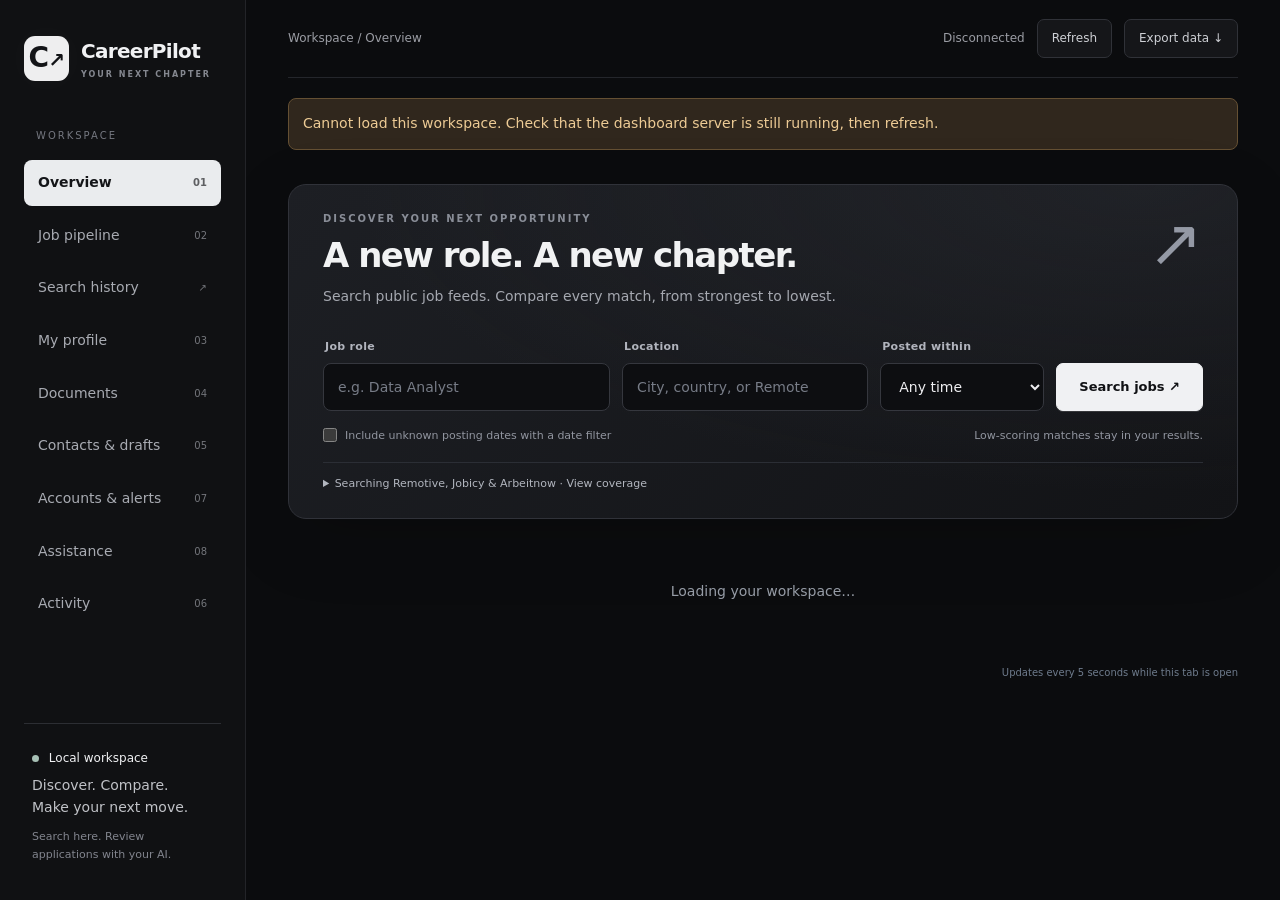
==== commit 8f2d24d0: "Add encrypted account settings and Telegram assistance alerts" ====
--- a/skills/careerpilot/assets/dashboard/index.html
+++ b/skills/careerpilot/assets/dashboard/index.html
@@ -18,6 +18,8 @@
       <button data-view="profile">My profile <span>03</span></button>
       <button data-view="documents">Documents <span>04</span></button>
       <button data-view="contacts">Contacts & drafts <span>05</span></button>
+      <button data-view="settings">Accounts & alerts <span>07</span></button>
+      <button data-view="assistance">Assistance <span>08</span></button>
       <button data-view="activity">Activity <span>06</span></button>
     </nav>
     <div class="sidebar-note"><span class="live-dot"></span> Local workspace<p>Discover. Compare.<br>Make your next move.</p><small>Search here. Review applications with your AI.</small></div>
--- a/skills/careerpilot/assets/dashboard/style.css
+++ b/skills/careerpilot/assets/dashboard/style.css
@@ -334,3 +334,5 @@
 .search-heading{margin-bottom:22px}
 .search-hub{padding-top:26px}
 .search-heading h1{font-size:34px}
+
+.settings-form{display:grid;grid-template-columns:repeat(auto-fit,minmax(240px,1fr));gap:18px;padding:12px 0}.settings-field{display:flex;flex-direction:column;gap:8px;color:var(--muted)}.settings-field input{width:100%;box-sizing:border-box}.settings-field input[type=checkbox]{width:20px;height:20px}.settings-form button{align-self:end}.settings-form p{grid-column:1/-1}
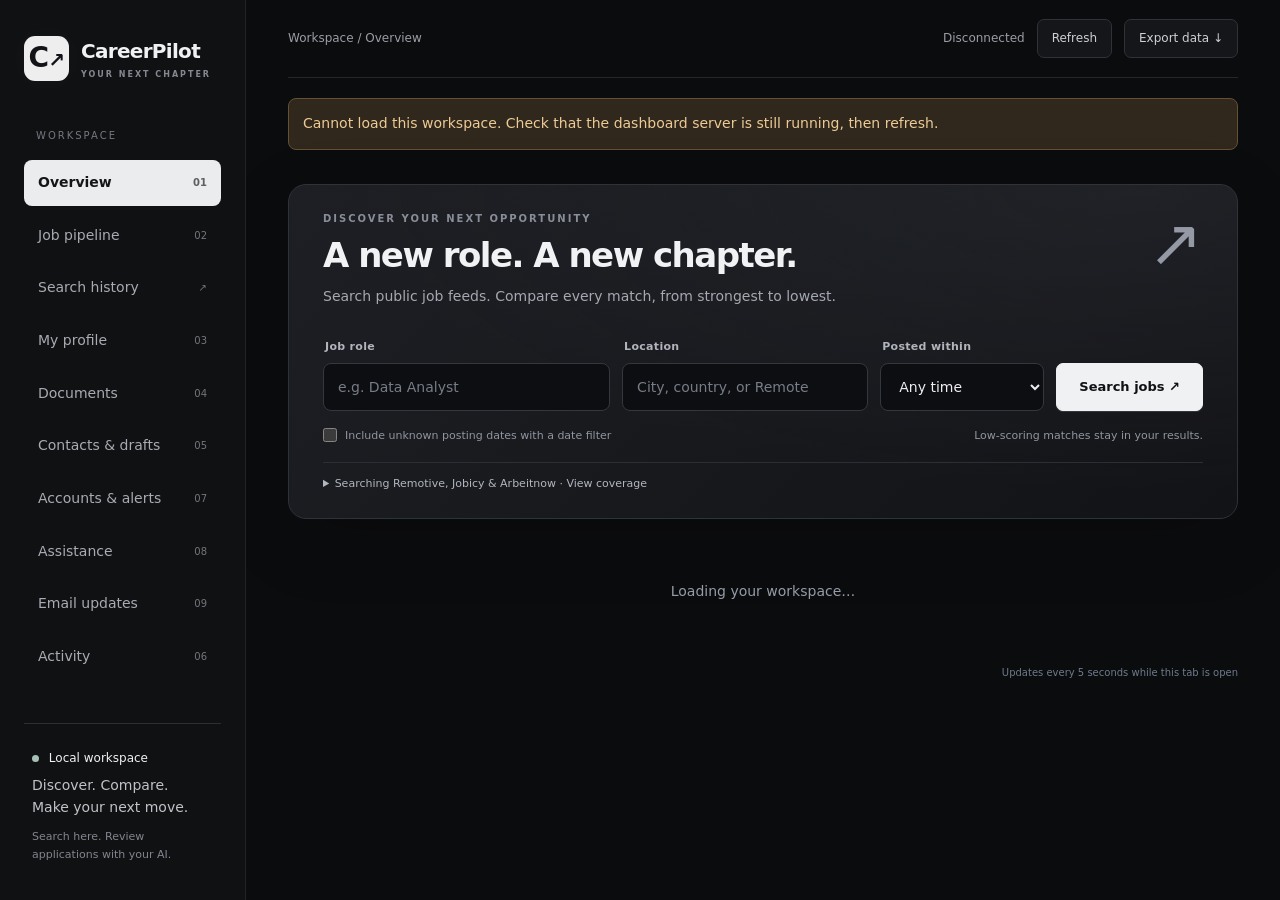
==== commit 2a5d0698: "Add Gmail review workflow and application status dashboard" ====
--- a/skills/careerpilot/assets/dashboard/index.html
+++ b/skills/careerpilot/assets/dashboard/index.html
@@ -20,6 +20,7 @@
       <button data-view="contacts">Contacts & drafts <span>05</span></button>
       <button data-view="settings">Accounts & alerts <span>07</span></button>
       <button data-view="assistance">Assistance <span>08</span></button>
+      <button data-view="email">Email updates <span>09</span></button>
       <button data-view="activity">Activity <span>06</span></button>
     </nav>
     <div class="sidebar-note"><span class="live-dot"></span> Local workspace<p>Discover. Compare.<br>Make your next move.</p><small>Search here. Review applications with your AI.</small></div>
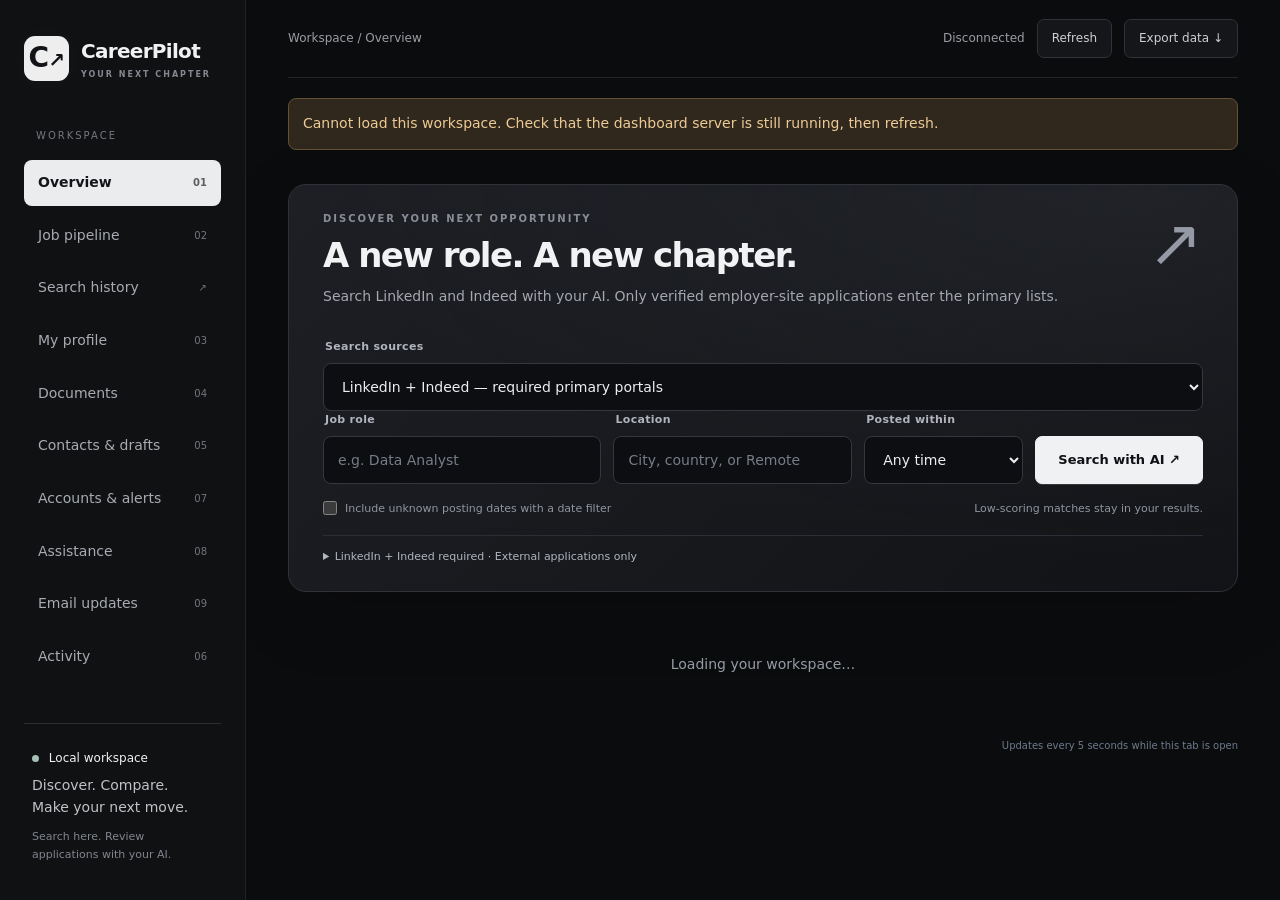
==== commit 7b38b4d4: "Require LinkedIn and Indeed primary searches with external-only applications" ====
--- a/skills/careerpilot/assets/dashboard/index.html
+++ b/skills/careerpilot/assets/dashboard/index.html
@@ -29,16 +29,17 @@
     <header class="topbar"><span id="breadcrumb">Workspace / Overview</span><div class="top-actions"><span id="sync" role="status">Connecting…</span><button id="refresh" class="quiet">Refresh</button><a class="quiet" href="api/export" download>Export data ↓</a></div></header>
     <div id="error" role="alert" hidden></div>
     <section class="search-hub" aria-labelledby="search-title">
-      <div class="search-heading"><div><div class="eyebrow">DISCOVER YOUR NEXT OPPORTUNITY</div><h1 id="search-title">A new role. A new chapter.</h1><p>Search public job feeds. Compare every match, from strongest to lowest.</p></div><span class="hub-mark" aria-hidden="true">↗</span></div>
+      <div class="search-heading"><div><div class="eyebrow">DISCOVER YOUR NEXT OPPORTUNITY</div><h1 id="search-title">A new role. A new chapter.</h1><p>Search LinkedIn and Indeed with your AI. Only verified employer-site applications enter the primary lists.</p></div><span class="hub-mark" aria-hidden="true">↗</span></div>
+      <div class="search-field"><label for="search-mode">Search sources</label><select id="search-mode"><option value="primary">LinkedIn + Indeed — required primary portals</option><option value="feeds">Supplementary public feeds — separate, unverified results</option></select></div>
       <form id="job-search-form">
         <div class="search-field"><label for="role-input">Job role</label><input id="role-input" name="role" placeholder="e.g. Data Analyst" required maxlength="120" autocomplete="off"></div>
         <div class="search-field"><label for="location-input">Location</label><input id="location-input" name="location" placeholder="City, country, or Remote" required maxlength="120" autocomplete="off"></div>
         <div class="search-field"><label for="posted-input">Posted within</label><select id="posted-input" name="posted_within"><option value="any">Any time</option><option value="1">Last 24 hours</option><option value="7">Last 7 days</option><option value="30">Last 30 days</option></select></div>
-        <button id="start-search" class="primary" type="submit">Search jobs <span aria-hidden="true">↗</span></button>
+        <button id="start-search" class="primary" type="submit">Search with AI <span aria-hidden="true">↗</span></button>
       </form>
       <div class="search-options"><label><input id="unknown-dates" type="checkbox"> Include unknown posting dates with a date filter</label><span>Low-scoring matches stay in your results.</span></div>
       <div id="search-feedback" role="status" aria-live="polite"></div>
-      <details class="source-info"><summary>Searching Remotive, Jobicy & Arbeitnow · View coverage</summary><p>Remotive and Jobicy cover remote roles. Arbeitnow focuses on Europe, primarily Germany. Location matching is textual; check remote eligibility before applying. This is a limited set of public feeds, not every job board. LinkedIn and Indeed are not searched here.</p><p>Remotive’s public feed is delayed by 24 hours and cached for 6 hours. Jobicy’s feed covers the last 7 days. Jobicy and Arbeitnow are cached for 1 hour; each refresh reads up to 5 pages. Every saved list records source fetch times and any coverage limits. Unknown posting dates are never replaced by the fetch date.</p></details>
+      <details class="source-info"><summary>LinkedIn + Indeed required · External applications only</summary><p>The primary search creates a saved request for your connected AI/browser. Copy its prompt into your agent chat to run it. The dashboard does not directly scrape LinkedIn or Indeed. Both sources must be checked; blocked access is reported, never replaced silently by another source.</p><p>Exclude LinkedIn Easy Apply and Indeed Apply / Easily apply / Apply with Indeed. A posting enters the primary list only after the agent verifies the employer or ATS destination and confirms no on-platform application option. Unverified routes are excluded pending verification. All qualifying matches remain ranked, including low scores.</p><p>Supplementary search runs Remotive, Jobicy and Arbeitnow public feeds directly. Those results are separate and do not satisfy the required primary search or external-application verification. Remotive is delayed by 24 hours and cached 6 hours. Jobicy covers the last 7 days. Jobicy and Arbeitnow are cached 1 hour and capped at 5 pages each. Missing posting dates stay unknown.</p></details>
     </section>
     <div id="content" aria-live="off"><div class="empty">Loading your workspace…</div></div>
     <footer><span id="workspace"></span><span>Updates every 5 seconds while this tab is open</span></footer>
